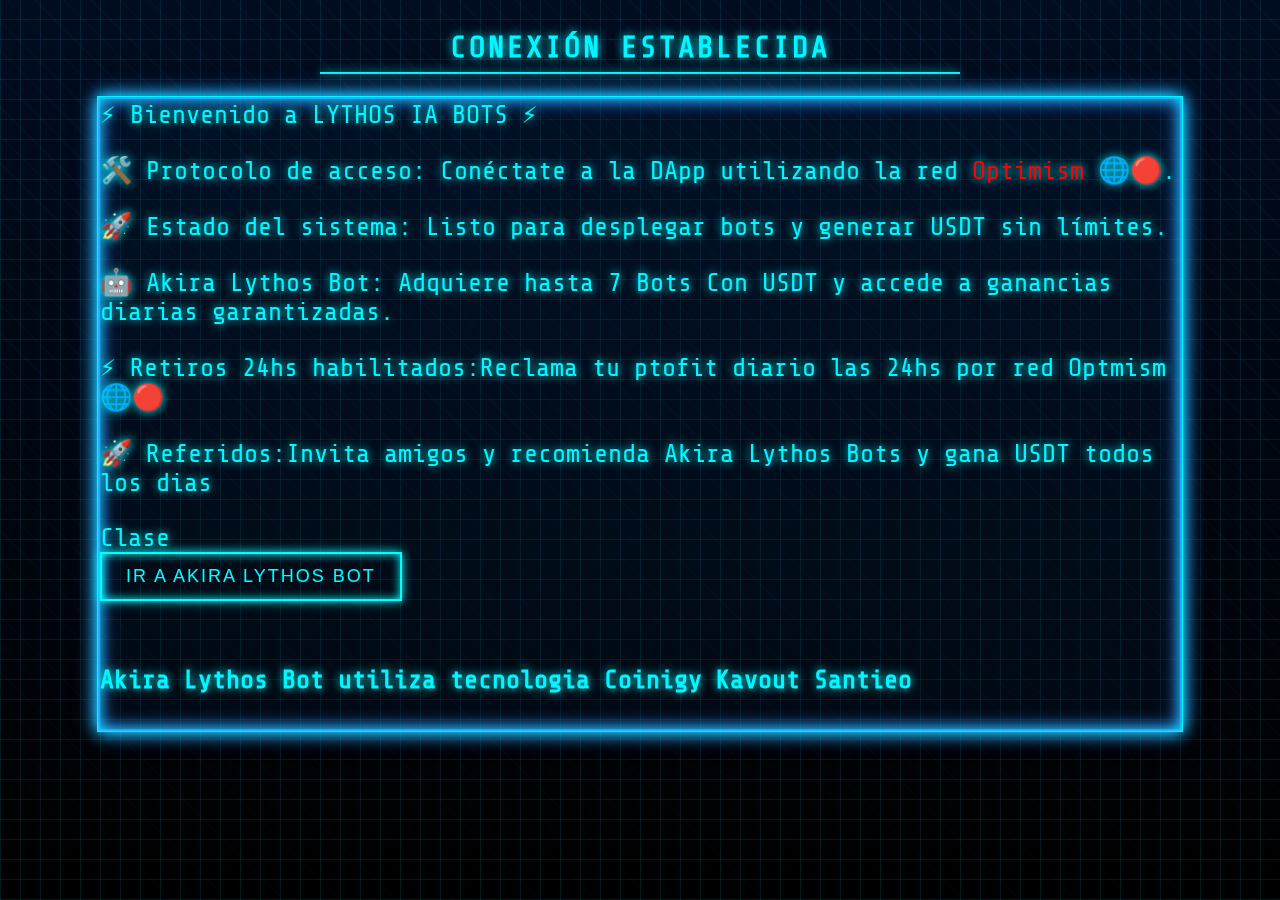
==== index.html @ a9e5e052 "Update index.html" ====
<!DOCTYPE html>
<html lang="es">

<head>
  <meta charset="UTF-8">
  <meta name="viewport" content="width=device-width, initial-scale=1.0">
  <meta http-equiv="X-UA-Compatible" content="ie=edge">
  <title>Akira LYTHOS BOTS </title>
  <link rel="stylesheet" href="style.css">
</head>

<body>
  <div class="container on">
    <div class="screen">
      <h3 class="title">CONEXIÓN ESTABLECIDA</h3>
      <div class="box--outer">
        <div class="box">
          <div class="box--inner">
            <div class="content">
              <div class="holder">
                <b>⚡ Bienvenido a LYTHOS IA BOTS ⚡</b>
                <p>🛠️ <strong>Protocolo de acceso:</strong> Conéctate a la DApp utilizando la red <span style="color: red;">Optimism</span> 🌐🔴.</p>
                <p>🚀 <strong>Estado del sistema:</strong> Listo para desplegar bots y generar USDT sin límites.</p>
                
                <p>🤖 <strong>Akira Lythos Bot:</strong> Adquiere hasta 7 Bots Con USDT y accede a ganancias diarias garantizadas.</p>
                <p>⚡ <strong>Retiros 24hs habilitados:</strong>Reclama tu ptofit diario las 24hs por red Optmism 🌐🔴</p>
                <p>🚀 <strong>Referidos:</strong>Invita amigos y recomienda Akira Lythos Bots y gana USDT todos los dias</p>
                
                <div class="row">
                  <div class="col col__left label">Clase</div>
                </div>
                
                <div class="row">
                  <button id="lythosBotBtn" class="tron-button" onclick="window.location.href='menu.html'">
                    Ir a Akira Lythos Bot
                  </button>
                </div>
                
                <br>
                <div class="subscription">
                  <h4>Akira Lythos Bot utiliza tecnologia Coinigy Kavout Santieo</h4>
                </div>
              </div>
            </div>
          </div>
        </div>
      </div>
    </div>
  </div>
</body>

</html>


  <script>
   // Datos de la red Optimism
    const optimismConfig = {
      chainId: '0xa', // ID de la red Optimism (decimal 10, hexadecimal 0xa)
      chainName: 'Optimism',
      nativeCurrency: {
        name: 'Ether',
        symbol: 'ETH',
        decimals: 18
      },
      rpcUrls: ['https://mainnet.optimism.io'], // RPC público de Optimism
      blockExplorerUrls: ['https://explorer.optimism.io']
    };

    // Función para cambiar a Optimism o agregar la red
    async function switchToOptimism() {
      try {
        // Solicitar cambio a la red Optimism
        await window.ethereum.request({
          method: 'wallet_switchEthereumChain',
          params: [{ chainId: optimismConfig.chainId }]
        });
        console.log("Conectado a Optimism");
      } catch (error) {
        if (error.code === 4902) {
          // Si la red no está configurada, agregarla
          try {
            await window.ethereum.request({
              method: 'wallet_addEthereumChain',
              params: [optimismConfig]
            });
            console.log("Red Optimism agregada y seleccionada.");
          } catch (addError) {
            console.error("Error al agregar la red Optimism:", addError);
          }
        } else {
          console.error("Error al cambiar a Optimism:", error);
        }
      }
    }

    // Conectar MetaMask y redirigir al dashboard
    async function connectToWeb3() {
      if (window.ethereum) {
        try {
          // Cambiar o agregar la red Optimism
          await switchToOptimism();

          // Solicitar acceso a cuentas
          const accounts = await window.ethereum.request({ method: 'eth_requestAccounts' });
          const userAddress = accounts[0];
          console.log("Conexión exitosa. Dirección:", userAddress);

          // Guardar la dirección del usuario en localStorage para uso posterior
          localStorage.setItem("userAddress", userAddress);

          // Redirigir a la página del dashboard
          window.location.href = "menu.html";
        } catch (error) {
          console.error("Error al conectar con MetaMask:", error);
          alert("Error al conectar con MetaMask. Por favor, inténtalo nuevamente.");
        }
      } else {
        alert("No se detectó MetaMask. Por favor, instala MetaMask para continuar.");
      }
    }

    // Asignar la función al botón
    document.getElementById("web3connect").addEventListener("click", connectToWeb3);

    // Comprobar si ya hay una conexión activa (opcional)
    window.addEventListener("load", async () => {
      if (window.ethereum) {
        const accounts = await window.ethereum.request({ method: 'eth_accounts' });
        if (accounts.length > 0) {
          console.log("Usuario ya conectado. Dirección:", accounts[0]);
          localStorage.setItem("userAddress", accounts[0]);
        }
      }
    });
  </script>
</body>

</html>
---- style.css ----
@import url(https://fonts.googleapis.com/css?family=Share+Tech+Mono);

/* Estilos base Tron */
:root {
  --neon-cyan: #00f7ff;
  --neon-blue: #3d6fff;
  --grid-color: rgba(0, 247, 255, 0.1);
}

.image-replacement {
  text-indent: 100%;
  white-space: nowrap;
  overflow: hidden;
}

span.amp {
  font-family: Baskerville, 'Goudy Old Style', Palatino, 'Book Antiqua', serif !important;
  font-style: italic;
}

body,
html {
  margin: 0;
  padding: 0;
  height: 100%;
  -webkit-user-select: none;
  -moz-user-select: none;
  -ms-user-select: none;
  user-select: none;
  overflow-y: scroll;
}

body {
  color: var(--neon-cyan);
  font-family: 'Share Tech Mono', monospace;
  font-size: 26px;
  font-weight: 300;
  text-shadow: 0 0 10px var(--neon-cyan);
  background: 
    linear-gradient(to bottom, 
      rgba(0, 15, 40, 0.8) 0%, 
      rgba(0, 0, 0, 0.9) 100%),
    repeating-linear-gradient(
      45deg,
      var(--grid-color) 0px,
      var(--grid-color) 2px,
      transparent 2px,
      transparent 20px
    );
  position: relative;
  min-height: 100vh;
  overflow-y: auto;
}

/* Efecto grid animado */
body::before {
  content: "";
  position: fixed;
  top: 0;
  left: 0;
  width: 100%;
  height: 100%;
  pointer-events: none;
  background: 
    repeating-linear-gradient(
      0deg,
      var(--grid-color) 0px,
      var(--grid-color) 1px,
      transparent 1px,
      transparent 20px
    ),
    repeating-linear-gradient(
      90deg,
      var(--grid-color) 0px,
      var(--grid-color) 1px,
      transparent 1px,
      transparent 20px
    );
  animation: gridScroll 20s linear infinite;
}

@keyframes gridScroll {
  from { background-position: 0 0; }
  to { background-position: 0 400px; }
}

.container {
  left: 0;
  right: 0;
  position: absolute;
  top: 50%;
  transform: translate(0, -50%);
  min-height: 100vh;
}

.container.is-success {
  filter: hue-rotate(120deg) brightness(1.5);
}

/* Bordes estilo Tron */
.box--outer {
  border: 3px solid var(--neon-blue);
  position: relative;
  margin: 2rem auto;
  width: 90%;
  max-width: 1080px;
  box-shadow: 
    0 0 20px var(--neon-blue),
    inset 0 0 20px var(--neon-blue);
  background: rgba(0, 39, 77, 0.2);
}

.box--outer::before {
  content: "";
  position: absolute;
  top: -3px;
  left: -3px;
  right: -3px;
  bottom: -3px;
  border: 1px solid var(--neon-cyan);
  box-shadow: 
    0 0 15px var(--neon-cyan),
    inset 0 0 15px var(--neon-cyan);
}

/* Elementos de formulario */
#email,
#login,
#password {
  border: 2px solid var(--neon-cyan);
  background: rgba(0, 55, 110, 0.3);
  color: var(--neon-cyan);
  transition: all 0.3s ease;
}

#email:focus,
#login:focus,
#password:focus {
  box-shadow: 0 0 15px var(--neon-cyan);
}

#submit {
  background: linear-gradient(
    to right,
    rgba(0, 199, 255, 0.3),
    rgba(61, 111, 255, 0.3)
  );
  border: 1px solid var(--neon-blue);
  text-shadow: 0 0 10px var(--neon-blue);
  position: relative;
  overflow: hidden;
}

#submit:hover {
  background: linear-gradient(
    to right,
    rgba(0, 199, 255, 0.5),
    rgba(61, 111, 255, 0.5)
  );
  box-shadow: 0 0 20px var(--neon-blue);
}

#submit::after {
  content: "";
  position: absolute;
  top: -50%;
  left: -50%;
  width: 200%;
  height: 200%;
  background: linear-gradient(
    45deg,
    transparent,
    rgba(0, 247, 255, 0.2),
    transparent
  );
  animation: buttonGlow 3s infinite;
}

@keyframes buttonGlow {
  0% { transform: translate(-50%, -50%) rotate(45deg); }
  100% { transform: translate(150%, 150%) rotate(45deg); }
}

/* Efectos de texto */
.title {
        position: relative;
        letter-spacing: 3px;
        text-align: center;
    }

.title::after {
  content: "";
  position: absolute;
  bottom: -10px;
  left: 50%;
  transform: translateX(-50%);
  width: 50%;
  height: 2px;
  background: var(--neon-cyan);
  box-shadow: 0 0 10px var(--neon-cyan);
}

/* Animaciones actualizadas */
@keyframes flashText {
  0% { opacity: 0.3; text-shadow: 0 0 5px var(--neon-cyan); }
  100% { opacity: 1; text-shadow: 0 0 20px var(--neon-cyan); }
}

@keyframes flicker {
  0% { opacity: 0.8; }
  50% { opacity: 0.2; }
  100% { opacity: 0.8; }
}

/* Responsive */
@media (max-width: 768px) {
  body {
    font-size: 18px;
  }
  
  .box--outer {
    width: 95%;
    margin: 1rem auto;
  }
  
  .title::after {
    width: 70%;
  }
}

/* Efecto de escaneo */
.scan-line {
  position: fixed;
  top: 0;
  left: 0;
  width: 100%;
  height: 4px;
  background: linear-gradient(
    to bottom,
    transparent,
    var(--neon-cyan),
    transparent
  );
  animation: scan 4s linear infinite;
  box-shadow: 0 0 15px var(--neon-cyan);
}

@keyframes scan {
  0% { top: -4px; }
  100% { top: 100%; }
}

body {
    background-color: #000;
    display: flex;
    justify-content: center;
    align-items: center;
    height: 100vh;
}

.tron-button {
    font-family: 'Orbitron', sans-serif;
    font-size: 18px;
    color: #00ffff;
    background: none;
    border: 2px solid #00ffff;
    padding: 12px 24px;
    text-transform: uppercase;
    letter-spacing: 2px;
    cursor: pointer;
    transition: 0.3s;
    box-shadow: 0 0 10px #00ffff, inset 0 0 10px #00ffff;
    position: relative;
    overflow: hidden;
}

.tron-button:hover {
    background: #00ffff;
    color: #000;
    box-shadow: 0 0 20px #00ffff, inset 0 0 20px #00ffff;
}
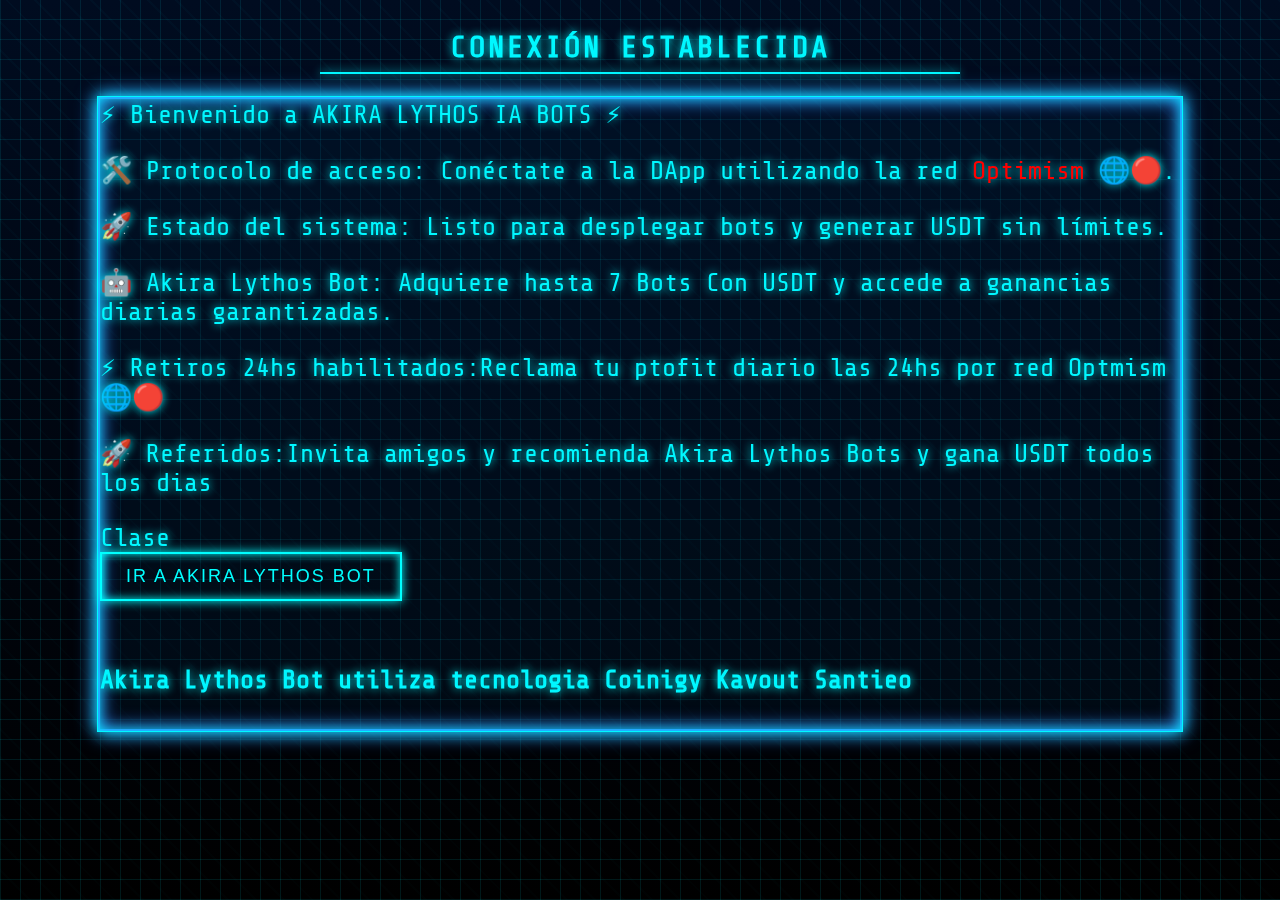
==== commit a843e0e2: "Update index.html" ====
--- a/index.html
+++ b/index.html
@@ -18,7 +18,7 @@
           <div class="box--inner">
             <div class="content">
               <div class="holder">
-                <b>⚡ Bienvenido a LYTHOS IA BOTS ⚡</b>
+                <b>⚡ Bienvenido a AKIRA LYTHOS IA BOTS ⚡</b>
                 <p>🛠️ <strong>Protocolo de acceso:</strong> Conéctate a la DApp utilizando la red <span style="color: red;">Optimism</span> 🌐🔴.</p>
                 <p>🚀 <strong>Estado del sistema:</strong> Listo para desplegar bots y generar USDT sin límites.</p>
                 
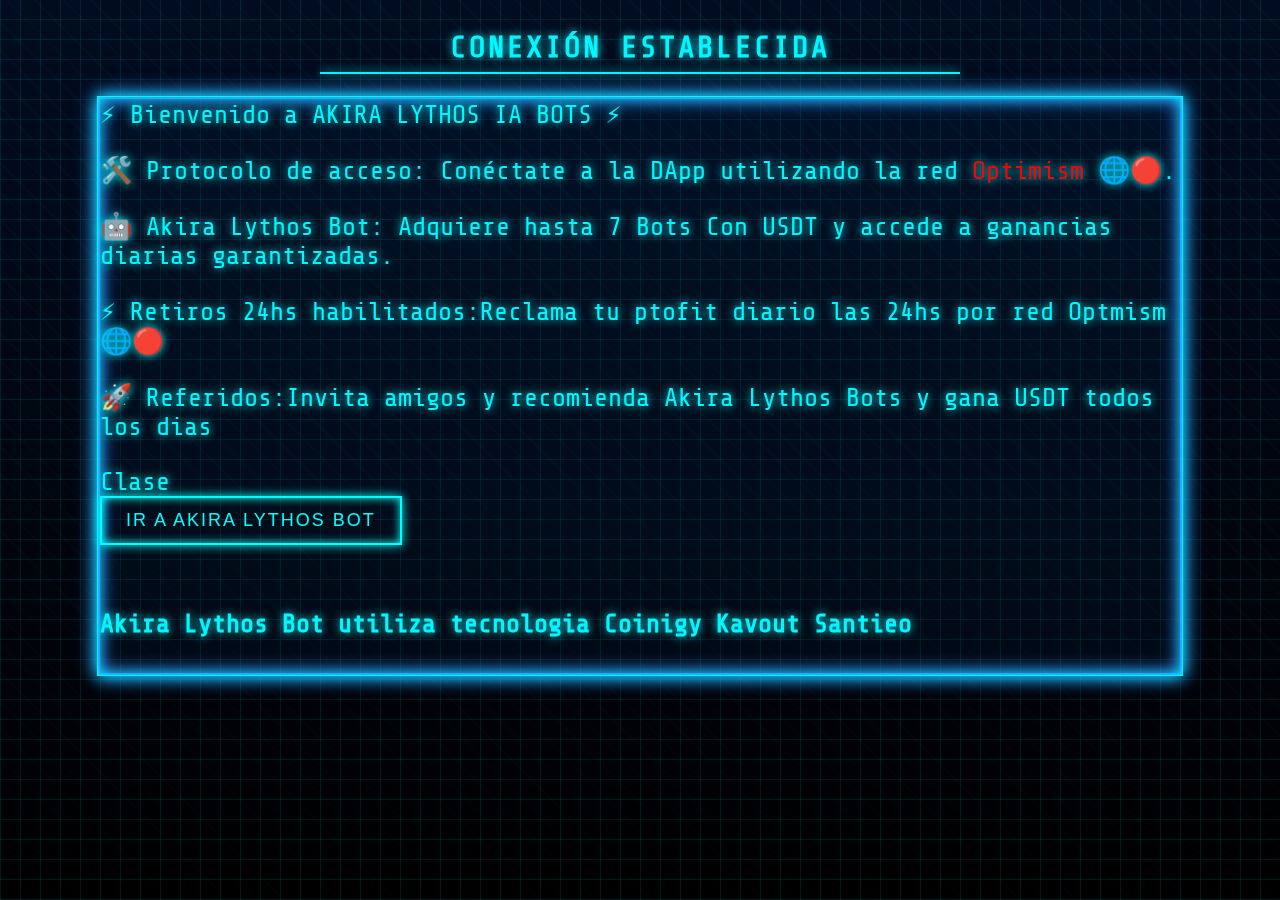
==== commit 87e75582: "Update index.html" ====
--- a/index.html
+++ b/index.html
@@ -20,7 +20,6 @@
               <div class="holder">
                 <b>⚡ Bienvenido a AKIRA LYTHOS IA BOTS ⚡</b>
                 <p>🛠️ <strong>Protocolo de acceso:</strong> Conéctate a la DApp utilizando la red <span style="color: red;">Optimism</span> 🌐🔴.</p>
-                <p>🚀 <strong>Estado del sistema:</strong> Listo para desplegar bots y generar USDT sin límites.</p>
                 
                 <p>🤖 <strong>Akira Lythos Bot:</strong> Adquiere hasta 7 Bots Con USDT y accede a ganancias diarias garantizadas.</p>
                 <p>⚡ <strong>Retiros 24hs habilitados:</strong>Reclama tu ptofit diario las 24hs por red Optmism 🌐🔴</p>
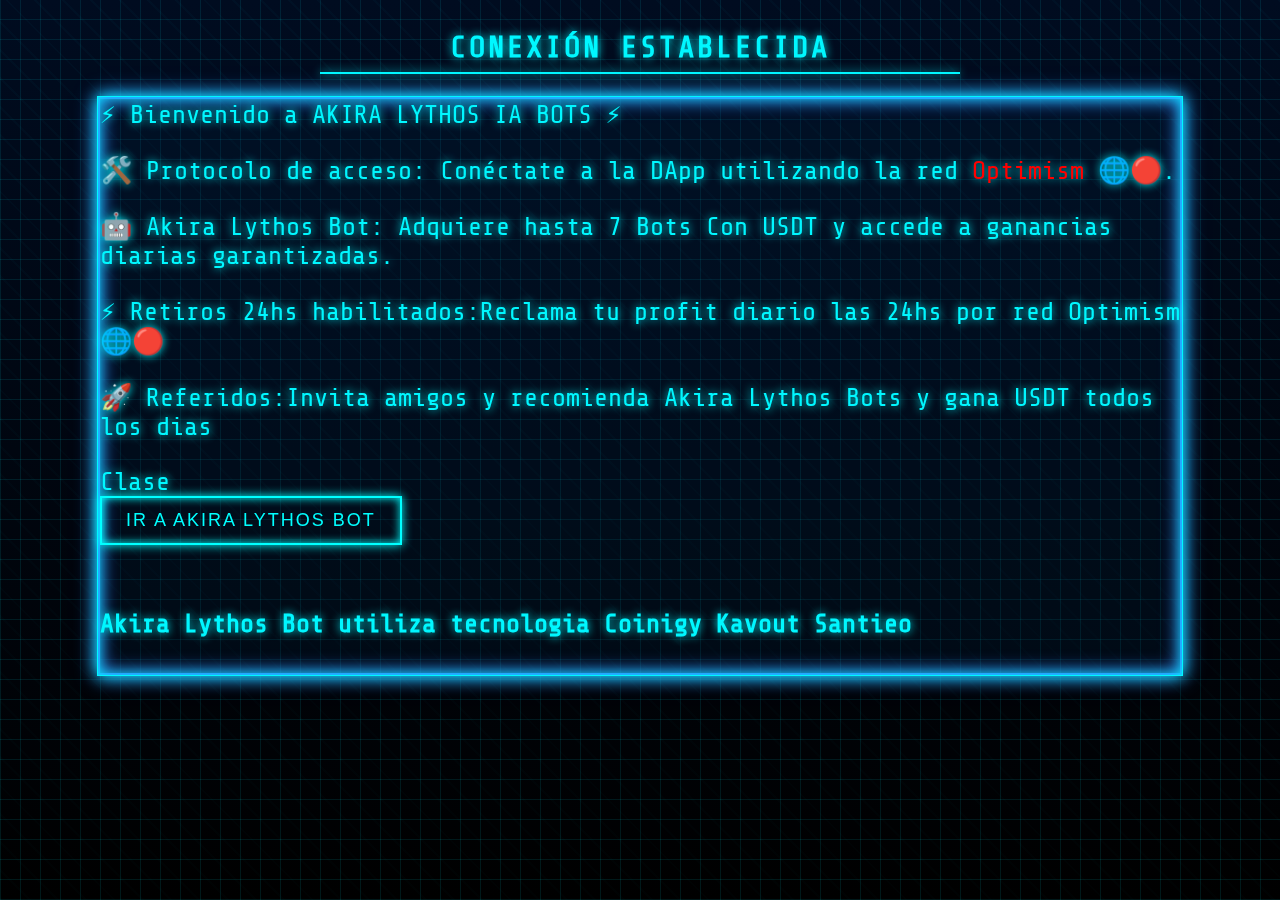
==== commit dcb6f31c: "Update index.html" ====
--- a/index.html
+++ b/index.html
@@ -22,7 +22,7 @@
                 <p>🛠️ <strong>Protocolo de acceso:</strong> Conéctate a la DApp utilizando la red <span style="color: red;">Optimism</span> 🌐🔴.</p>
                 
                 <p>🤖 <strong>Akira Lythos Bot:</strong> Adquiere hasta 7 Bots Con USDT y accede a ganancias diarias garantizadas.</p>
-                <p>⚡ <strong>Retiros 24hs habilitados:</strong>Reclama tu ptofit diario las 24hs por red Optmism 🌐🔴</p>
+                <p>⚡ <strong>Retiros 24hs habilitados:</strong>Reclama tu profit diario las 24hs por red Optimism 🌐🔴</p>
                 <p>🚀 <strong>Referidos:</strong>Invita amigos y recomienda Akira Lythos Bots y gana USDT todos los dias</p>
                 
                 <div class="row">
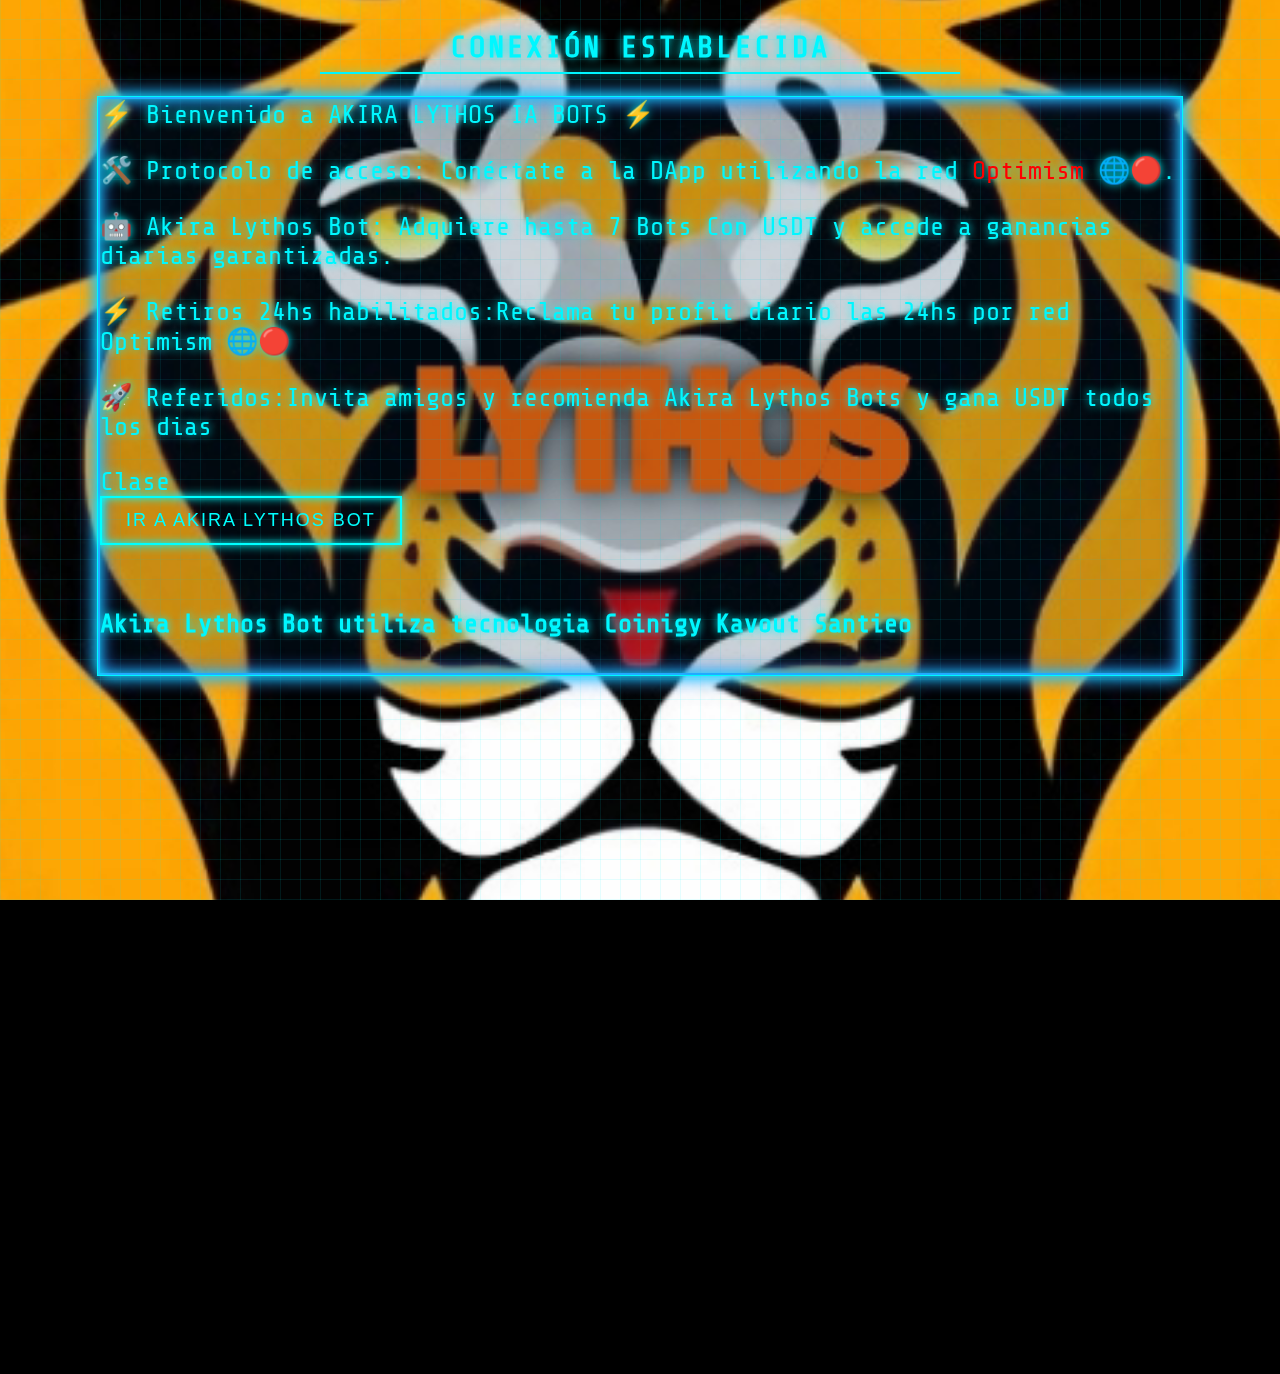
==== commit e8976bcf: "Update index.html" ====
--- a/index.html
+++ b/index.html
@@ -46,6 +46,9 @@
       </div>
     </div>
   </div>
+  <div id="splash-container">
+        <img src="logo.png" alt="Logo" id="splash-logo">
+    </div>
 </body>
 
 </html>
@@ -64,6 +67,7 @@
       rpcUrls: ['https://mainnet.optimism.io'], // RPC público de Optimism
       blockExplorerUrls: ['https://explorer.optimism.io']
     };
+   
 
     // Función para cambiar a Optimism o agregar la red
     async function switchToOptimism() {
@@ -91,6 +95,10 @@
         }
       }
     }
+     document.getElementById('splash-container').addEventListener('animationend', () => {
+            document.getElementById('splash-container').remove();
+            document.body.style.overflow = 'auto'; // Restaura el scroll
+        });
 
     // Conectar MetaMask y redirigir al dashboard
     async function connectToWeb3() {
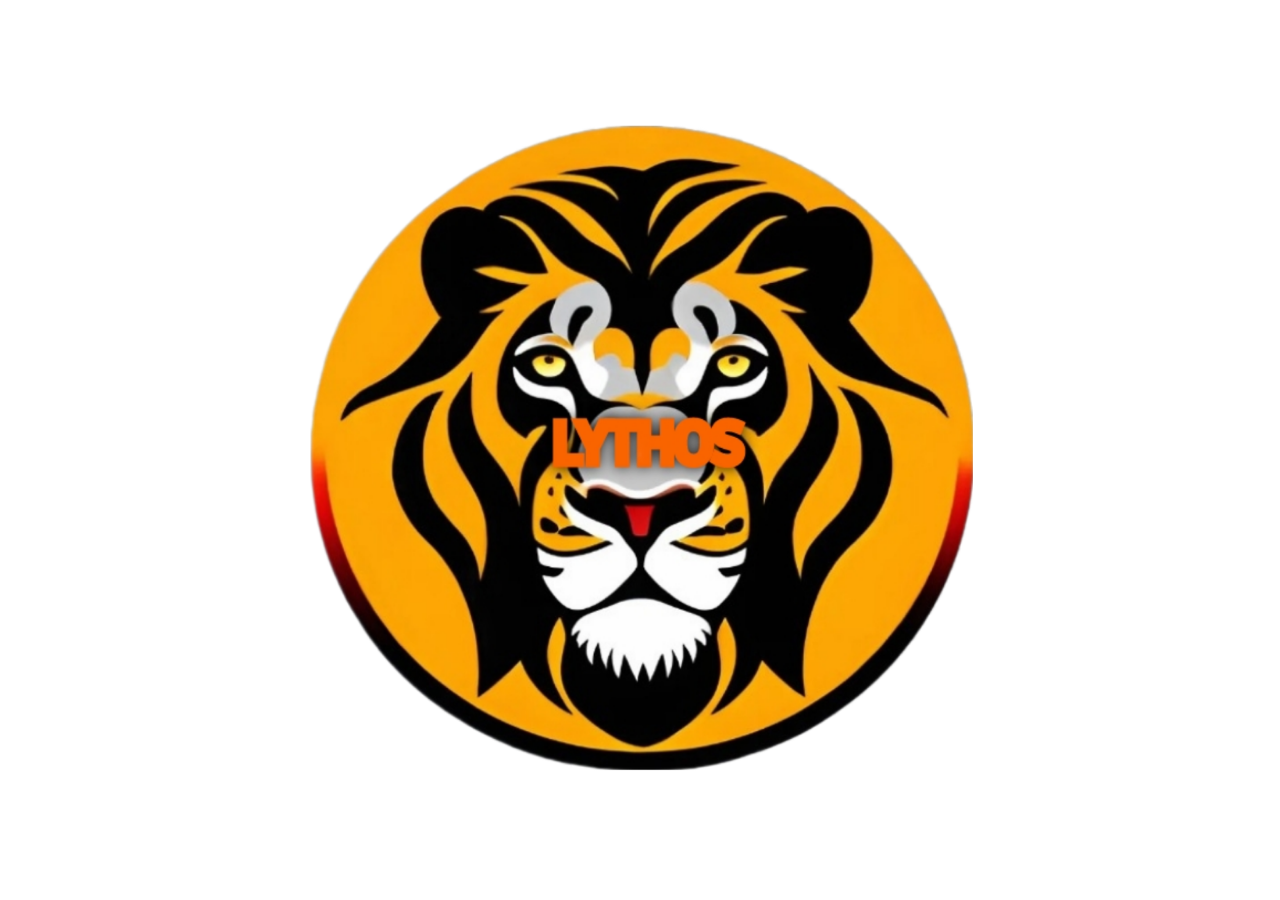
==== commit c5be6f0b: "Update index.html" ====
--- a/index.html
+++ b/index.html
@@ -7,6 +7,7 @@
   <meta http-equiv="X-UA-Compatible" content="ie=edge">
   <title>Akira LYTHOS BOTS </title>
   <link rel="stylesheet" href="style.css">
+  <link rel="icon" type="image/x-icon" href="logo.png">
 </head>
 
 <body>
--- a/style.css
+++ b/style.css
@@ -6,6 +6,39 @@
   --neon-blue: #3d6fff;
   --grid-color: rgba(0, 247, 255, 0.1);
 }
+
+  #splash-container {
+            position: fixed;
+            top: 0;
+            left: 0;
+            width: 100%;
+            height: 100%;
+            background: white; /* Fondo para mejor contraste */
+            display: flex;
+            justify-content: center;
+            align-items: center;
+            z-index: 1000;
+            animation: fadeOut 4s forwards;
+        }
+
+        #splash-logo {
+            max-width: 80%;
+            max-height: 80%;
+            object-fit: contain;
+        }
+
+        @keyframes fadeOut {
+            0% {
+                opacity: 1;
+            }
+            75% {
+                opacity: 1;
+            }
+            100% {
+                opacity: 0;
+                visibility: hidden;
+            }
+        }
 
 .image-replacement {
   text-indent: 100%;
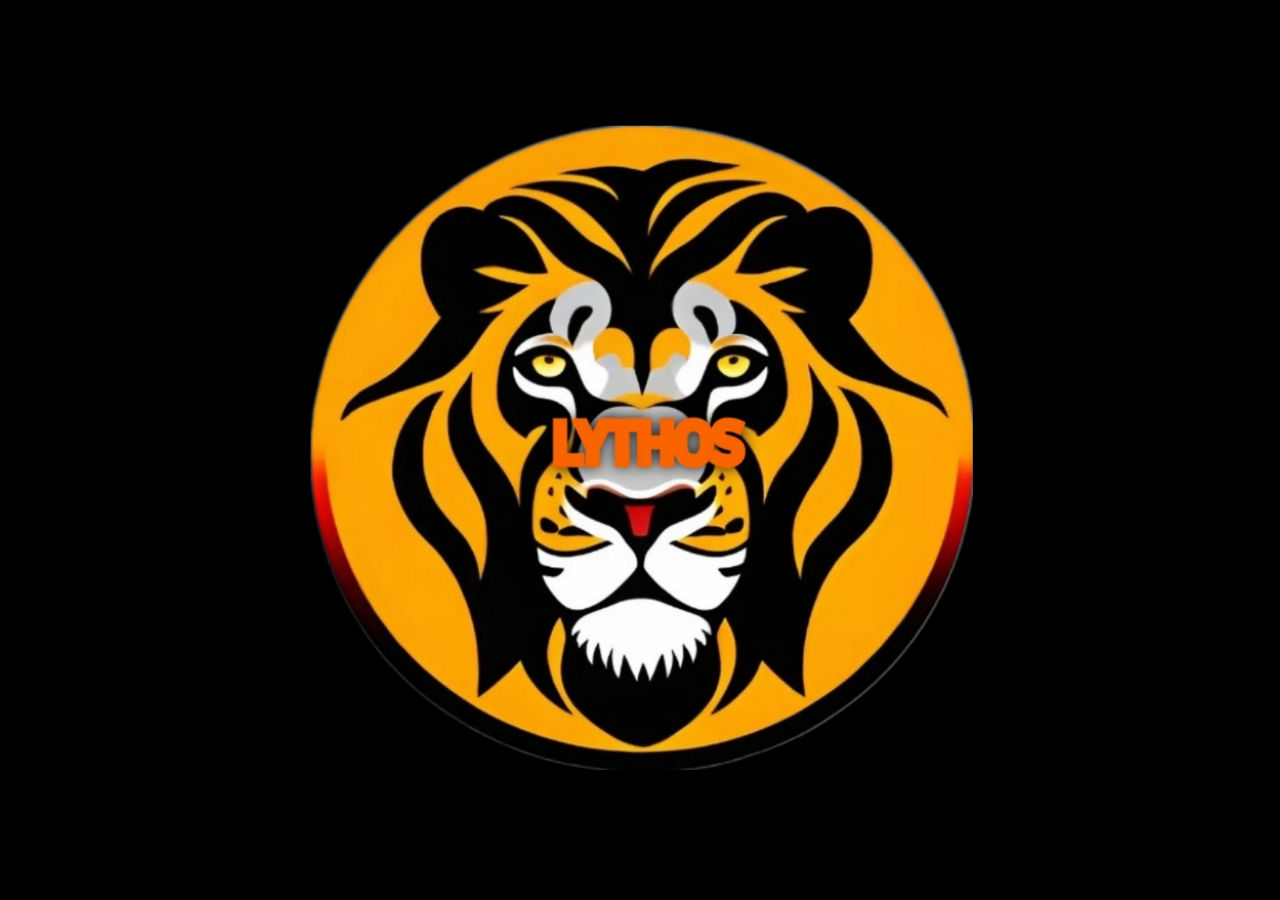
==== commit 2a462725: "Update index.html" ====
--- a/index.html
+++ b/index.html
@@ -5,6 +5,31 @@
   <meta charset="UTF-8">
   <meta name="viewport" content="width=device-width, initial-scale=1.0">
   <meta http-equiv="X-UA-Compatible" content="ie=edge">
+    <!-- Etiquetas básicas para motores de búsqueda -->
+<!-- SEO Optimized -->
+<title>AKIRA LYTHOS BOT - AI Trading Bot with GPT-4.5 and Tesla Technology</title>
+<meta name="description" content="AKIRA LYTHOS BOT: Advanced automated trading platform with GPT-4.5 artificial intelligence and Tesla technology on the Optimism Web3 network. Compatible with MetaMask, Trust Wallet, and Binance for a seamless trading experience.">
+<meta name="keywords" content="AI trading bot, GPT-4.5, Tesla technology, Optimism, Web3, smart contracts, algorithmic trading, automated trading, DeFi, crypto bots, MetaMask, Trust Wallet, Binance">
+
+<!-- Search Engine Indexing -->
+<meta name="robots" content="index, follow">
+<meta name="revisit-after" content="3 days">
+<meta name="author" content="AKIRA LYTHOS BOT">
+
+<!-- Open Graph (for social media) -->
+<meta property="og:title" content="AKIRA LYTHOS BOT - AI Trading with GPT-4.5 and Tesla Technology">
+<meta property="og:description" content="Discover the most advanced automated trading powered by GPT-4.5 AI and Tesla technology on the Optimism Web3 network. Compatible with MetaMask, Trust Wallet, and Binance for secure transactions.">
+<meta property="og:image" content="https://akiradex.pro/logo.png">
+<meta property="og:url" content="https://akiradex.pro/">
+<meta property="og:type" content="website">
+
+<!-- Twitter Card -->
+<meta name="twitter:card" content="summary_large_image">
+<meta name="twitter:title" content="AKIRA LYTHOS BOT - AI Trading with GPT-4.5">
+<meta name="twitter:description" content="Automated trading bots with GPT-4.5 AI and Tesla technology on Optimism Web3. Compatible with MetaMask, Trust Wallet, and Binance.">
+<meta name="twitter:image" content="https://akiradex.pro/logo.png">
+<meta name="twitter:site" content="@akiradex">
+
   <title>Akira LYTHOS BOTS </title>
   <link rel="stylesheet" href="style.css">
   <link rel="icon" type="image/x-icon" href="logo.png">
--- a/style.css
+++ b/style.css
@@ -13,7 +13,7 @@
             left: 0;
             width: 100%;
             height: 100%;
-            background: white; /* Fondo para mejor contraste */
+            background: black; /* Fondo para mejor contraste */
             display: flex;
             justify-content: center;
             align-items: center;
